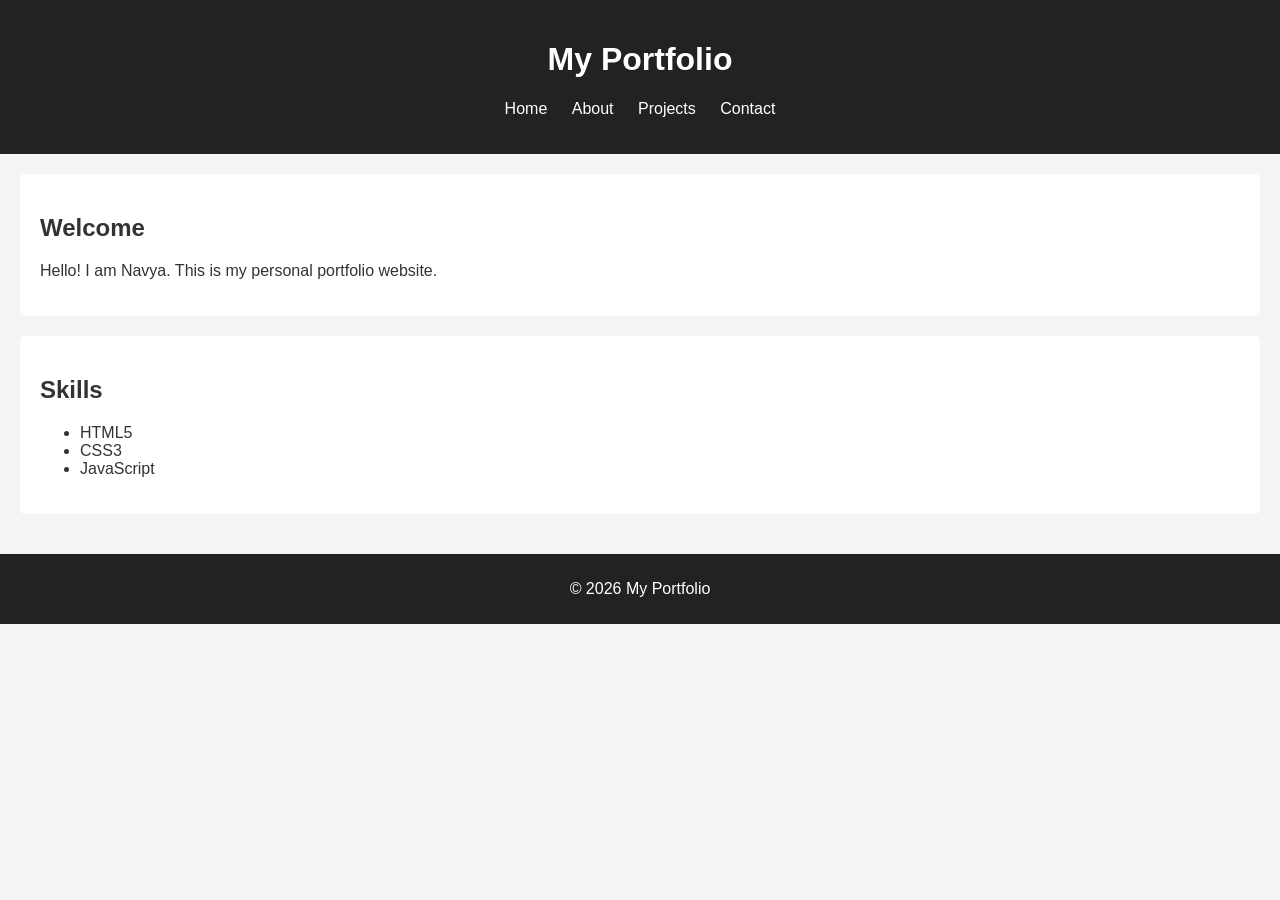
==== index.html @ fd6e5e68 "Add files via upload" ====
<!DOCTYPE html>
<html lang="en">
<head>
    <meta charset="UTF-8">
    <meta name="viewport" content="width=device-width, initial-scale=1.0">
    <title>My Portfolio</title>
    <link rel="stylesheet" href="style.css">
</head>

<body>

<header>
    <h1>My Portfolio</h1>

    <nav aria-label="Main Navigation">
        <ul>
            <li><a href="index.html">Home</a></li>
            <li><a href="about.html">About</a></li>
            <li><a href="projects.html">Projects</a></li>
            <li><a href="contact.html">Contact</a></li>
        </ul>
    </nav>
</header>

<main>

<section>
    <h2>Welcome</h2>
    <p>Hello! I am Navya. This is my personal portfolio website.</p>
</section>

<section>
    <h2>Skills</h2>
    <ul>
        <li>HTML5</li>
        <li>CSS3</li>
        <li>JavaScript</li>
    </ul>
</section>

</main>

<footer>
    <p>&copy; 2026 My Portfolio</p>
</footer>

</body>
</html>
---- style.css ----
body {
    font-family: Arial, sans-serif;
    margin: 0;
    padding: 0;
    background-color: #f4f4f4;
    color: #333;
}

header {
    background-color: #222;
    color: white;
    padding: 20px;
    text-align: center;
}

nav ul {
    list-style-type: none;
    padding: 0;
}

nav ul li {
    display: inline;
    margin: 10px;
}

nav a {
    color: white;
    text-decoration: none;
}

main {
    padding: 20px;
}

section {
    background: white;
    padding: 20px;
    margin-bottom: 20px;
    border-radius: 5px;
}

footer {
    background-color: #222;
    color: white;
    text-align: center;
    padding: 10px;
}
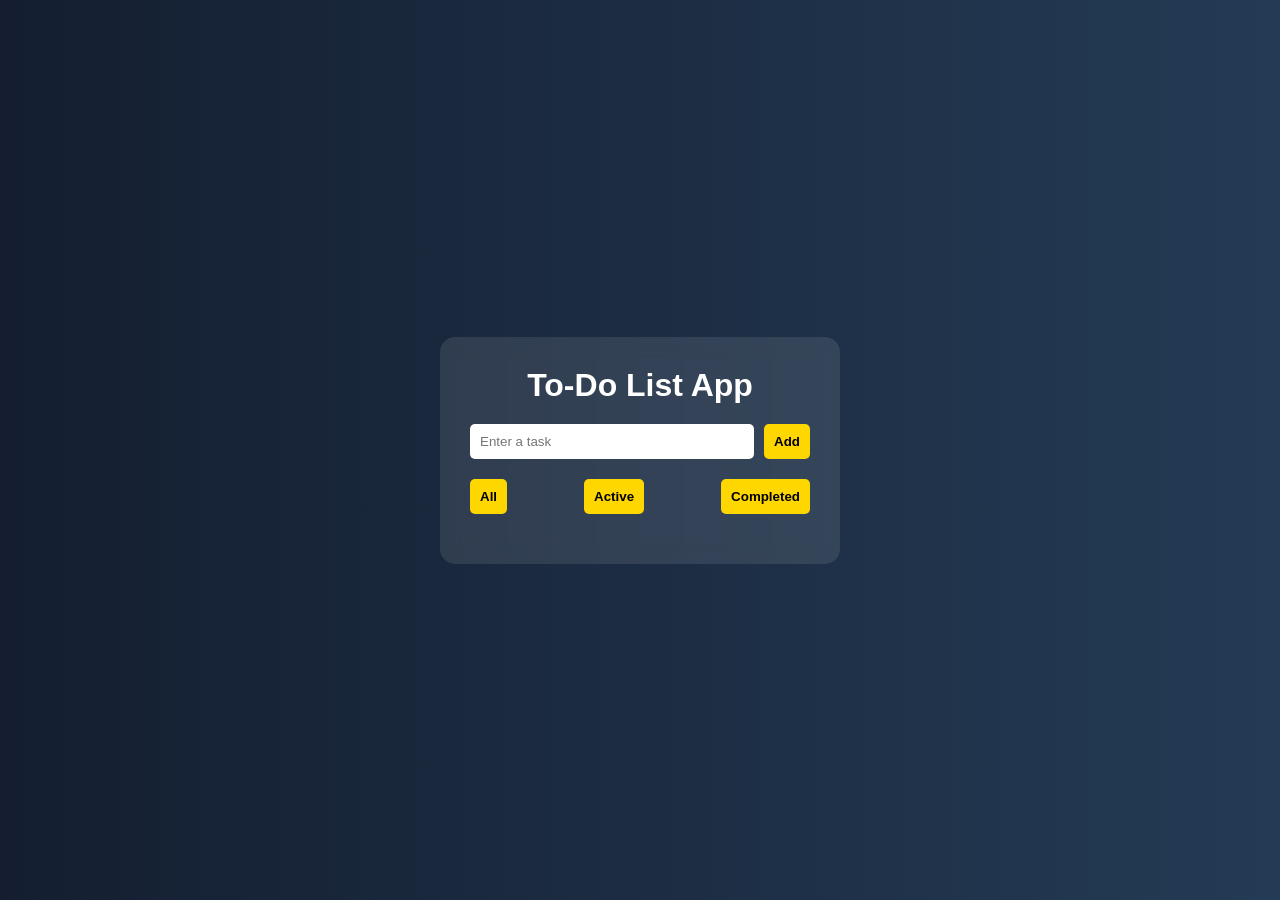
==== commit 49385cc2: "Update index.html" ====
--- a/index.html
+++ b/index.html
@@ -1,48 +1,35 @@
 <!DOCTYPE html>
 <html lang="en">
+
 <head>
     <meta charset="UTF-8">
     <meta name="viewport" content="width=device-width, initial-scale=1.0">
-    <title>My Portfolio</title>
+    <title>To-Do App</title>
     <link rel="stylesheet" href="style.css">
 </head>
 
 <body>
 
-<header>
-    <h1>My Portfolio</h1>
+<div class="container">
 
-    <nav aria-label="Main Navigation">
-        <ul>
-            <li><a href="index.html">Home</a></li>
-            <li><a href="about.html">About</a></li>
-            <li><a href="projects.html">Projects</a></li>
-            <li><a href="contact.html">Contact</a></li>
-        </ul>
-    </nav>
-</header>
+    <h1>To-Do List App</h1>
 
-<main>
+    <div class="input-section">
+        <input type="text" id="taskInput" placeholder="Enter a task">
+        <button id="addBtn">Add</button>
+    </div>
 
-<section>
-    <h2>Welcome</h2>
-    <p>Hello! I am Navya. This is my personal portfolio website.</p>
-</section>
+    <div class="filters">
+        <button class="filter-btn" data-filter="all">All</button>
+        <button class="filter-btn" data-filter="active">Active</button>
+        <button class="filter-btn" data-filter="completed">Completed</button>
+    </div>
 
-<section>
-    <h2>Skills</h2>
-    <ul>
-        <li>HTML5</li>
-        <li>CSS3</li>
-        <li>JavaScript</li>
-    </ul>
-</section>
+    <ul id="taskList"></ul>
 
-</main>
+</div>
 
-<footer>
-    <p>&copy; 2026 My Portfolio</p>
-</footer>
+<script src="script.js"></script>
 
 </body>
-</html>+</html>
--- a/style.css
+++ b/style.css
@@ -1,47 +1,79 @@
+* {
+    margin: 0;
+    padding: 0;
+    box-sizing: border-box;
+}
+
 body {
     font-family: Arial, sans-serif;
-    margin: 0;
-    padding: 0;
-    background-color: #f4f4f4;
-    color: #333;
+    background: linear-gradient(to right, #141e30, #243b55);
+    display: flex;
+    justify-content: center;
+    align-items: center;
+    height: 100vh;
+    color: white;
 }
 
-header {
-    background-color: #222;
-    color: white;
-    padding: 20px;
-    text-align: center;
+.container {
+    background: rgba(255,255,255,0.1);
+    padding: 30px;
+    border-radius: 15px;
+    width: 400px;
+    backdrop-filter: blur(10px);
 }
 
-nav ul {
-    list-style-type: none;
-    padding: 0;
+h1 {
+    text-align: center;
+    margin-bottom: 20px;
 }
 
-nav ul li {
-    display: inline;
-    margin: 10px;
+.input-section {
+    display: flex;
+    gap: 10px;
 }
 
-nav a {
-    color: white;
-    text-decoration: none;
-}
-
-main {
-    padding: 20px;
-}
-
-section {
-    background: white;
-    padding: 20px;
-    margin-bottom: 20px;
+input {
+    flex: 1;
+    padding: 10px;
+    border: none;
     border-radius: 5px;
 }
 
-footer {
-    background-color: #222;
-    color: white;
-    text-align: center;
+button {
     padding: 10px;
-}+    border: none;
+    border-radius: 5px;
+    cursor: pointer;
+    background: #ffd700;
+    font-weight: bold;
+}
+
+.filters {
+    margin-top: 20px;
+    display: flex;
+    justify-content: space-between;
+}
+
+ul {
+    list-style: none;
+    margin-top: 20px;
+}
+
+li {
+    background: rgba(255,255,255,0.2);
+    margin-bottom: 10px;
+    padding: 10px;
+    border-radius: 5px;
+    display: flex;
+    justify-content: space-between;
+    align-items: center;
+}
+
+.completed {
+    text-decoration: line-through;
+    opacity: 0.6;
+}
+
+.task-buttons button {
+    margin-left: 5px;
+}
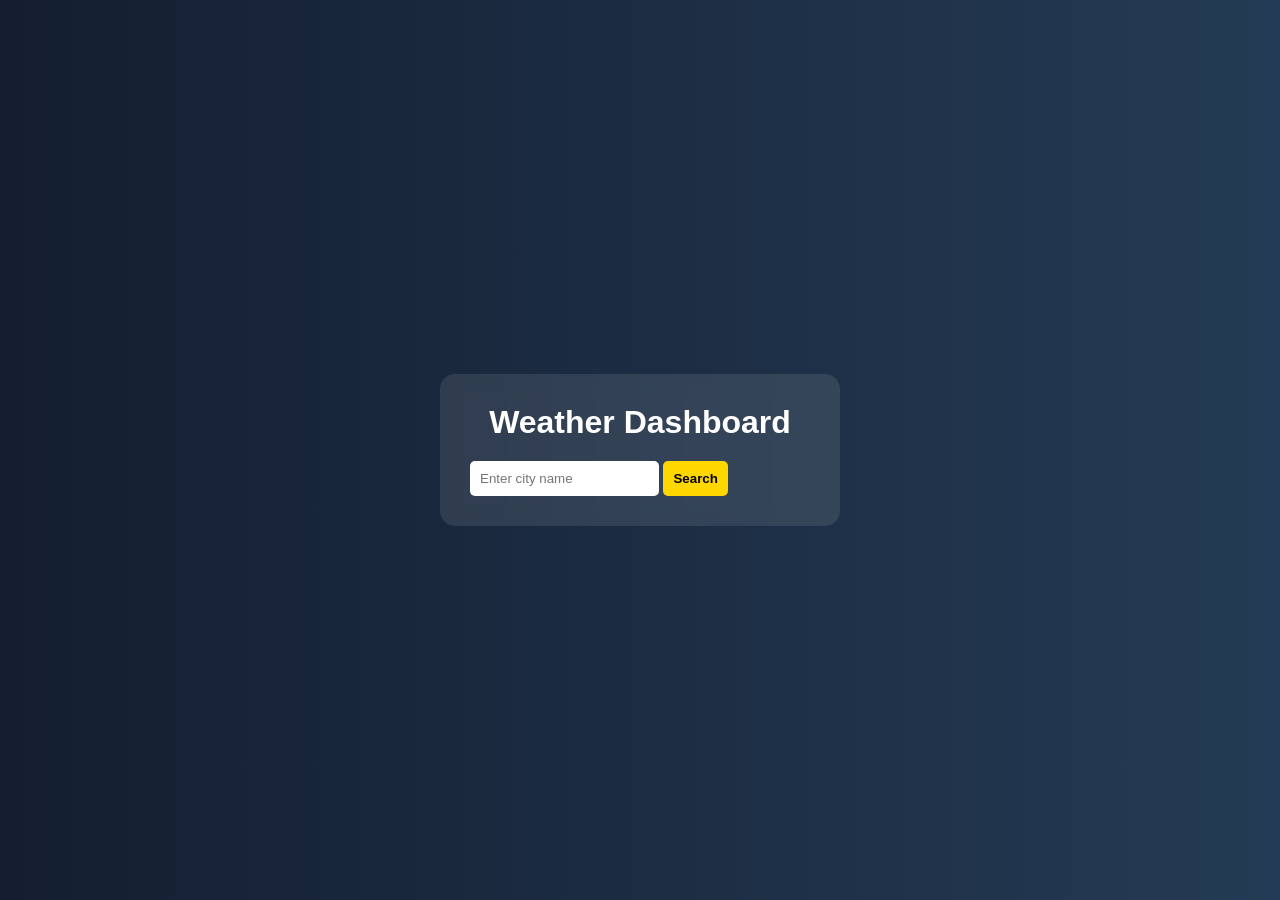
==== commit 3e5ef2ed: "Update index.html" ====
--- a/index.html
+++ b/index.html
@@ -4,7 +4,7 @@
 <head>
     <meta charset="UTF-8">
     <meta name="viewport" content="width=device-width, initial-scale=1.0">
-    <title>To-Do App</title>
+    <title>Weather Dashboard</title>
     <link rel="stylesheet" href="style.css">
 </head>
 
@@ -12,20 +12,26 @@
 
 <div class="container">
 
-    <h1>To-Do List App</h1>
+    <h1>Weather Dashboard</h1>
 
-    <div class="input-section">
-        <input type="text" id="taskInput" placeholder="Enter a task">
-        <button id="addBtn">Add</button>
+    <div class="search-box">
+        <input type="text" id="cityInput" placeholder="Enter city name">
+        <button id="searchBtn">Search</button>
     </div>
 
-    <div class="filters">
-        <button class="filter-btn" data-filter="all">All</button>
-        <button class="filter-btn" data-filter="active">Active</button>
-        <button class="filter-btn" data-filter="completed">Completed</button>
+    <div id="weatherResult" class="weather-card">
+
+        <h2 id="cityName"></h2>
+
+        <p id="temperature"></p>
+
+        <p id="description"></p>
+
+        <p id="humidity"></p>
+
+        <p id="wind"></p>
+
     </div>
-
-    <ul id="taskList"></ul>
 
 </div>
 
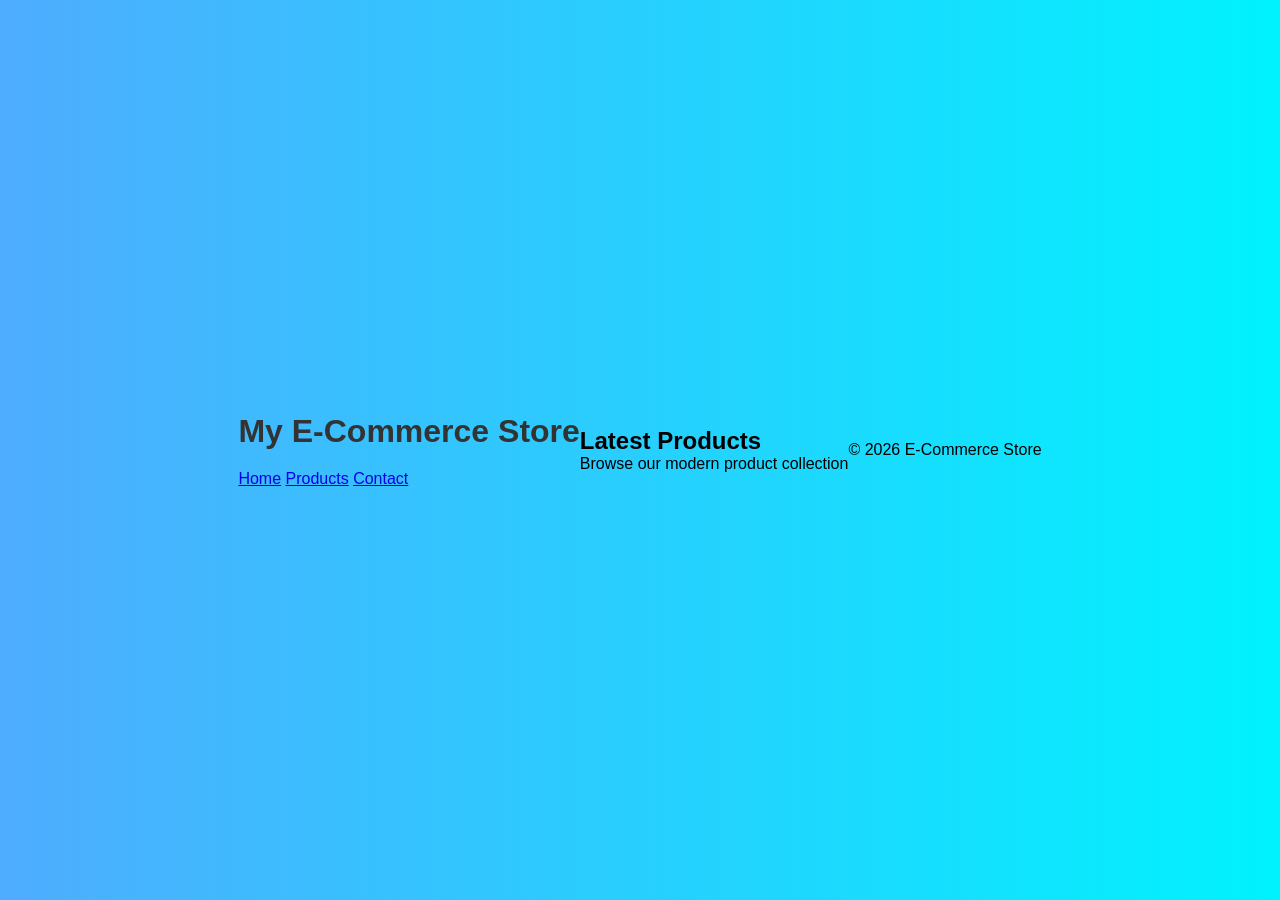
==== commit 0e99b662: "Update index.html" ====
--- a/index.html
+++ b/index.html
@@ -4,36 +4,45 @@
 <head>
     <meta charset="UTF-8">
     <meta name="viewport" content="width=device-width, initial-scale=1.0">
-    <title>Weather Dashboard</title>
+    <title>E-Commerce Catalog</title>
     <link rel="stylesheet" href="style.css">
 </head>
 
 <body>
 
-<div class="container">
+<header>
 
-    <h1>Weather Dashboard</h1>
+    <h1>My E-Commerce Store</h1>
 
-    <div class="search-box">
-        <input type="text" id="cityInput" placeholder="Enter city name">
-        <button id="searchBtn">Search</button>
-    </div>
+    <nav>
+        <a href="#">Home</a>
+        <a href="#">Products</a>
+        <a href="#">Contact</a>
+    </nav>
 
-    <div id="weatherResult" class="weather-card">
+</header>
 
-        <h2 id="cityName"></h2>
+<main>
 
-        <p id="temperature"></p>
+    <section class="hero">
 
-        <p id="description"></p>
+        <h2>Latest Products</h2>
 
-        <p id="humidity"></p>
+        <p>Browse our modern product collection</p>
 
-        <p id="wind"></p>
+    </section>
 
-    </div>
+    <section id="productContainer" class="products">
 
-</div>
+    </section>
+
+</main>
+
+<footer>
+
+    <p>© 2026 E-Commerce Store</p>
+
+</footer>
 
 <script src="script.js"></script>
 
--- a/style.css
+++ b/style.css
@@ -6,74 +6,58 @@
 
 body {
     font-family: Arial, sans-serif;
-    background: linear-gradient(to right, #141e30, #243b55);
+    background: linear-gradient(to right, #4facfe, #00f2fe);
+    height: 100vh;
     display: flex;
     justify-content: center;
     align-items: center;
-    height: 100vh;
-    color: white;
 }
 
 .container {
-    background: rgba(255,255,255,0.1);
+    background: white;
     padding: 30px;
     border-radius: 15px;
     width: 400px;
-    backdrop-filter: blur(10px);
+    text-align: center;
+    box-shadow: 0 5px 20px rgba(0,0,0,0.2);
 }
 
 h1 {
-    text-align: center;
     margin-bottom: 20px;
+    color: #333;
 }
 
-.input-section {
+.search-box {
     display: flex;
     gap: 10px;
+    margin-bottom: 20px;
 }
 
 input {
     flex: 1;
     padding: 10px;
-    border: none;
+    border: 2px solid #4facfe;
     border-radius: 5px;
 }
 
 button {
-    padding: 10px;
+    padding: 10px 15px;
     border: none;
+    background: #4facfe;
+    color: white;
     border-radius: 5px;
     cursor: pointer;
-    background: #ffd700;
-    font-weight: bold;
 }
 
-.filters {
-    margin-top: 20px;
-    display: flex;
-    justify-content: space-between;
+button:hover {
+    background: #00c6fb;
 }
 
-ul {
-    list-style: none;
+.weather-card {
     margin-top: 20px;
 }
 
-li {
-    background: rgba(255,255,255,0.2);
-    margin-bottom: 10px;
-    padding: 10px;
-    border-radius: 5px;
-    display: flex;
-    justify-content: space-between;
-    align-items: center;
+.weather-card p {
+    margin: 10px 0;
+    color: #444;
 }
-
-.completed {
-    text-decoration: line-through;
-    opacity: 0.6;
-}
-
-.task-buttons button {
-    margin-left: 5px;
-}
